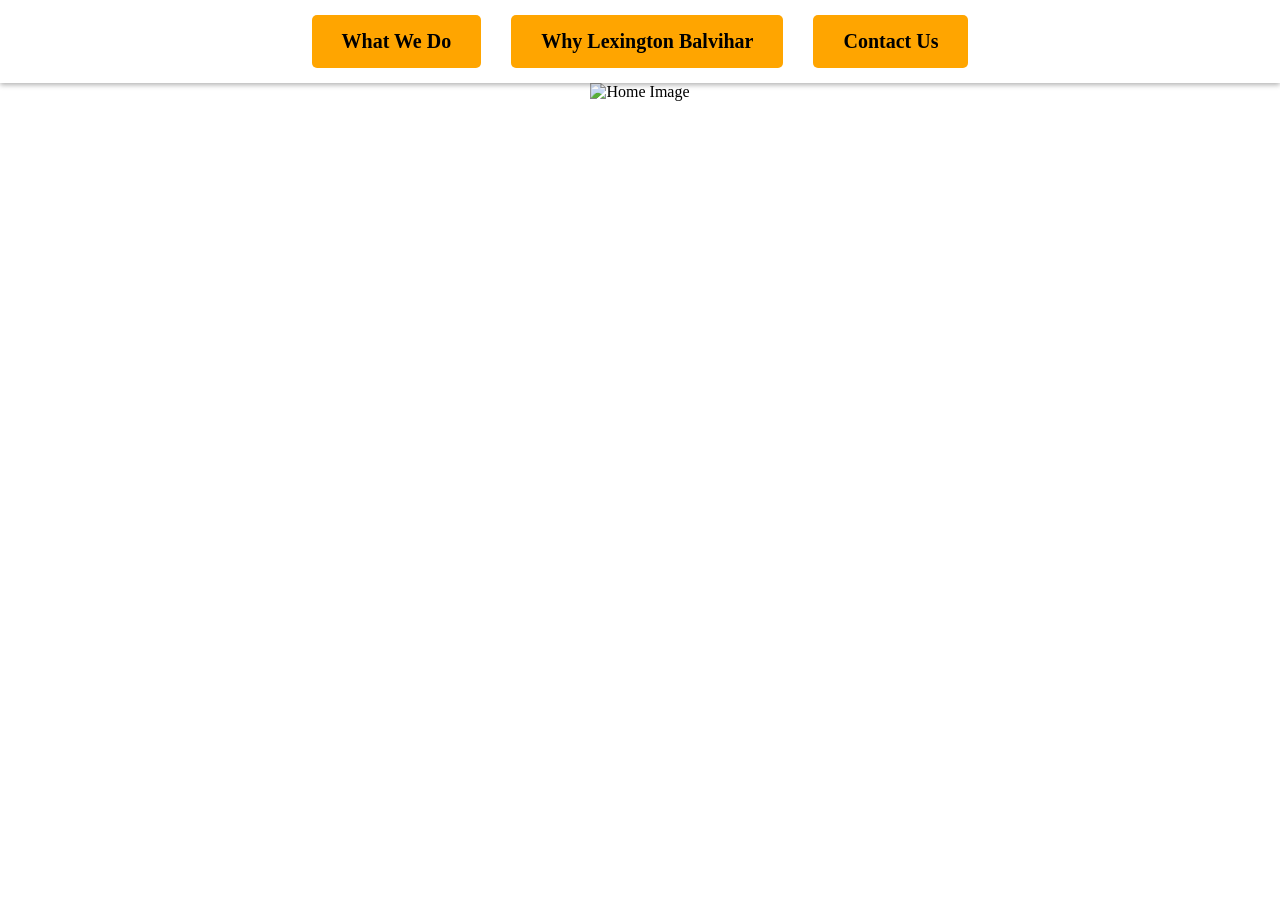
==== index.html @ fdc97b8a "Add files via upload" ====
<!DOCTYPE html>
<html lang="en">
<head>
    <meta charset="UTF-8">
    <meta name="viewport" content="width=device-width, initial-scale=1.0">
    <title>Home</title>
    <style>
        body, html {
            margin: 0;
            padding: 0;
            overflow: hidden;
            height: 100vh;
            text-align: center;
        }
        .navbar {
            position: relative;
            width: 100%;
            display: flex;
            justify-content: center;
            background-color: rgba(255, 255, 255, 0.8);
            padding: 15px 0;
            box-shadow: 0 2px 5px rgba(0, 0, 0, 0.3);
        }
        .navbar a {
            margin: 0 15px;
            padding: 15px 30px;
            color: black;
            font-size: 20px;
            font-weight: bold;
            text-decoration: none;
            background-color: orange;
            border-radius: 5px;
        }
        .navbar a:hover {
            background-color: #e69500;
        }
        img {
            width: 100vw;
            height: 100vh;
            object-fit: cover;
        }
    </style>
</head>
<body>
    <div class="navbar">
        <a href="whatwedo.html">What We Do</a>
        <a href="why.html">Why Lexington Balvihar</a>
        <a href="contact.html">Contact Us</a>
    </div>
    <img src="Index.png" alt="Home Image">
</body>
</html>
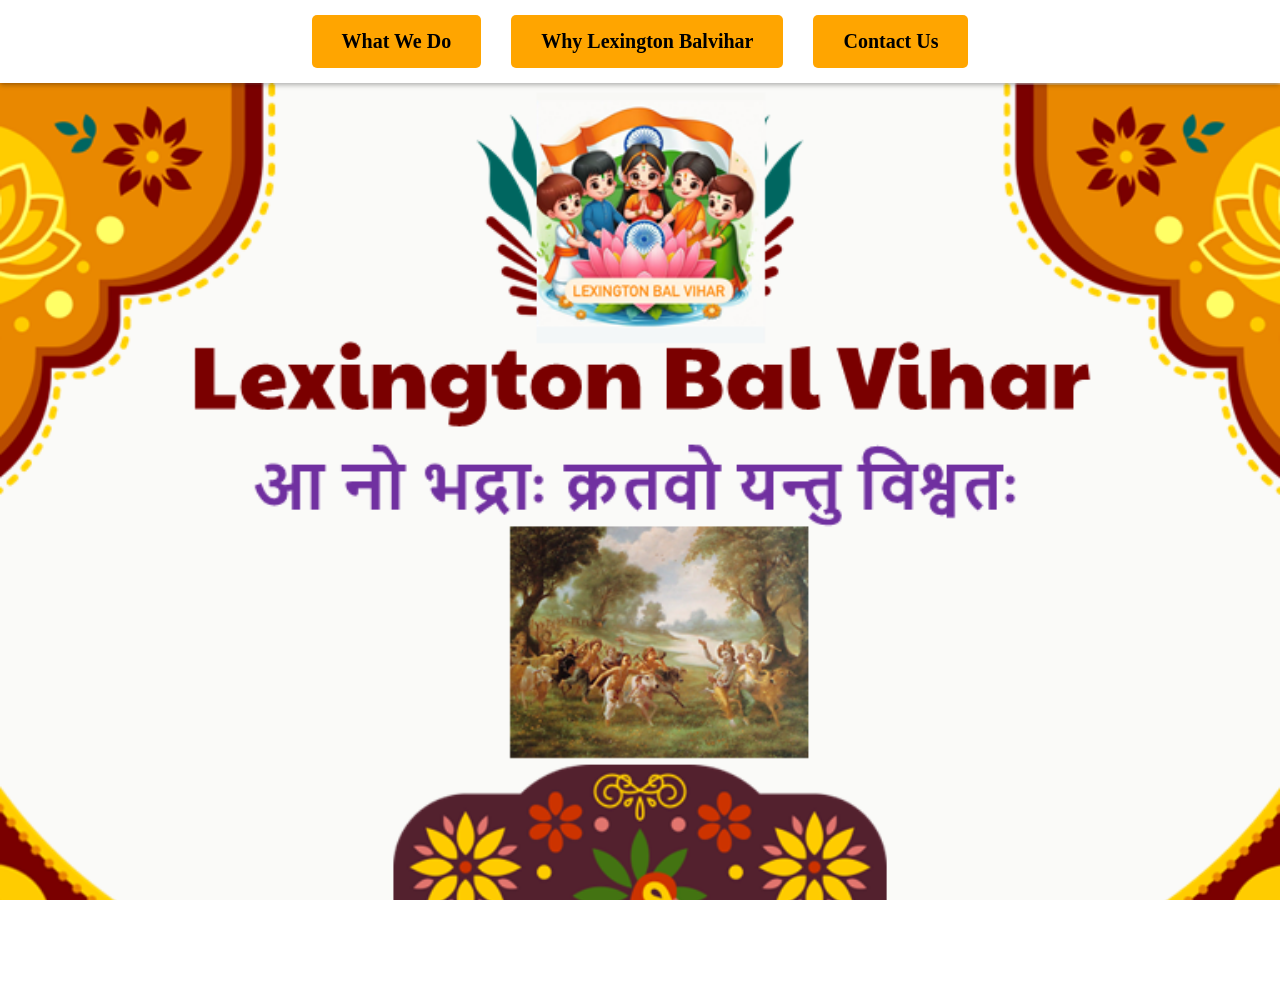
==== commit df2a0812: "Update index.html" ====
--- a/index.html
+++ b/index.html
@@ -47,6 +47,6 @@
         <a href="why.html">Why Lexington Balvihar</a>
         <a href="contact.html">Contact Us</a>
     </div>
-    <img src="Index.png" alt="Home Image">
+    <img src="Index.PNG" alt="Home Image">
 </body>
 </html>
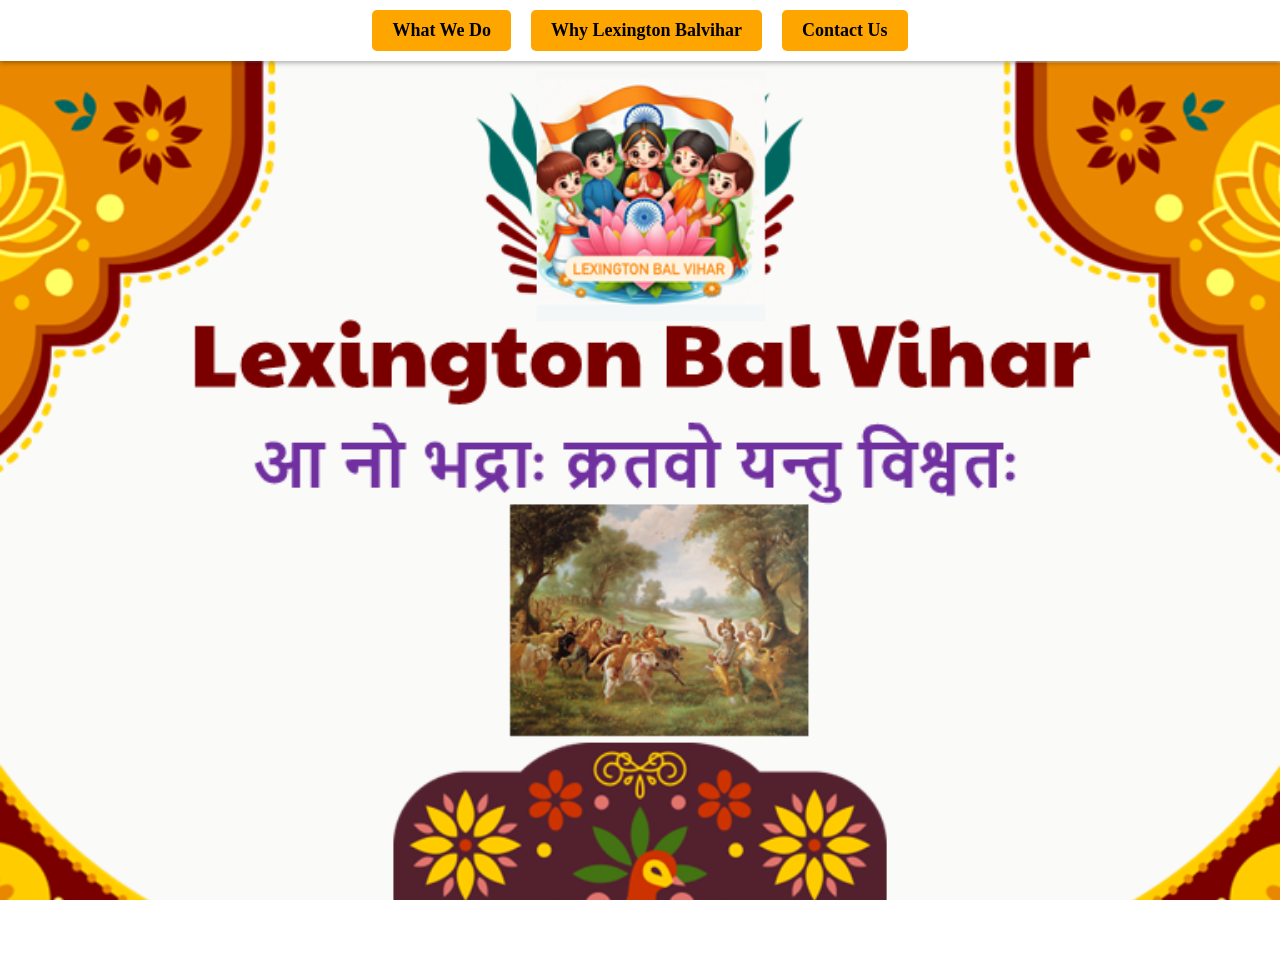
==== commit 5e3dce0a: "Update index.html responsive design" ====
--- a/index.html
+++ b/index.html
@@ -18,14 +18,14 @@
             display: flex;
             justify-content: center;
             background-color: rgba(255, 255, 255, 0.8);
-            padding: 15px 0;
+            padding: 10px 0;
             box-shadow: 0 2px 5px rgba(0, 0, 0, 0.3);
         }
         .navbar a {
-            margin: 0 15px;
-            padding: 15px 30px;
+            margin: 0 10px;
+            padding: 10px 20px;
             color: black;
-            font-size: 20px;
+            font-size: 18px;
             font-weight: bold;
             text-decoration: none;
             background-color: orange;
@@ -39,6 +39,30 @@
             height: 100vh;
             object-fit: cover;
         }
+
+        /* Responsive Styles */
+        @media (max-width: 768px) {
+            .navbar {
+                flex-direction: column;
+                padding: 5px 0;
+            }
+            .navbar a {
+                margin: 5px 0;
+                padding: 10px;
+                font-size: 16px;
+            }
+            img {
+                height: auto;
+                width: 100%;
+            }
+        }
+
+        @media (max-width: 480px) {
+            .navbar a {
+                font-size: 14px;
+                padding: 8px;
+            }
+        }
     </style>
 </head>
 <body>
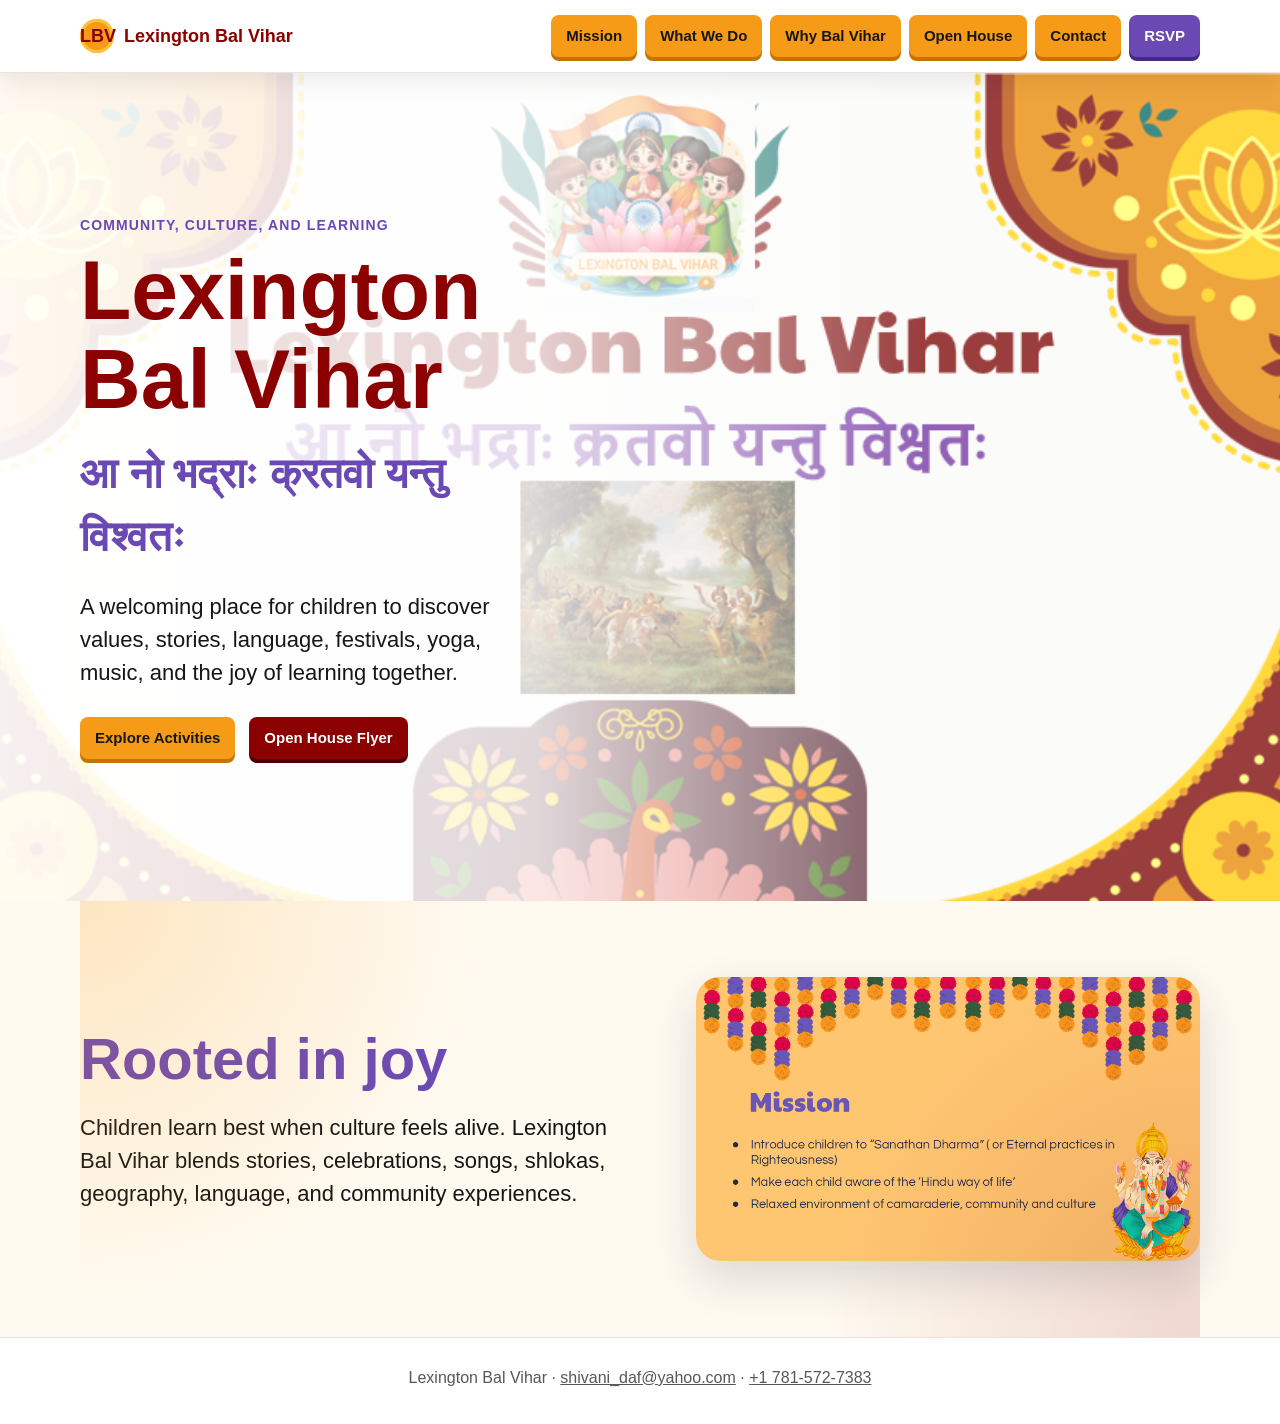
==== commit ce51739f: "Add open house flyer and RSVP links" ====
--- a/index.html
+++ b/index.html
@@ -1,76 +1,62 @@
-<!DOCTYPE html>
-<html lang="en">
-<head>
-    <meta charset="UTF-8">
-    <meta name="viewport" content="width=device-width, initial-scale=1.0">
-    <title>Home</title>
-    <style>
-        body, html {
-            margin: 0;
-            padding: 0;
-            overflow: hidden;
-            height: 100vh;
-            text-align: center;
-        }
-        .navbar {
-            position: relative;
-            width: 100%;
-            display: flex;
-            justify-content: center;
-            background-color: rgba(255, 255, 255, 0.8);
-            padding: 10px 0;
-            box-shadow: 0 2px 5px rgba(0, 0, 0, 0.3);
-        }
-        .navbar a {
-            margin: 0 10px;
-            padding: 10px 20px;
-            color: black;
-            font-size: 18px;
-            font-weight: bold;
-            text-decoration: none;
-            background-color: orange;
-            border-radius: 5px;
-        }
-        .navbar a:hover {
-            background-color: #e69500;
-        }
-        img {
-            width: 100vw;
-            height: 100vh;
-            object-fit: cover;
-        }
-
-        /* Responsive Styles */
-        @media (max-width: 768px) {
-            .navbar {
-                flex-direction: column;
-                padding: 5px 0;
-            }
-            .navbar a {
-                margin: 5px 0;
-                padding: 10px;
-                font-size: 16px;
-            }
-            img {
-                height: auto;
-                width: 100%;
-            }
-        }
-
-        @media (max-width: 480px) {
-            .navbar a {
-                font-size: 14px;
-                padding: 8px;
-            }
-        }
-    </style>
-</head>
-<body>
-    <div class="navbar">
-        <a href="whatwedo.html">What We Do</a>
-        <a href="why.html">Why Lexington Balvihar</a>
-        <a href="contact.html">Contact Us</a>
-    </div>
-    <img src="Index.PNG" alt="Home Image">
-</body>
-</html>
+<!DOCTYPE html>
+<html lang="en">
+<head>
+    <meta charset="UTF-8">
+    <meta name="viewport" content="width=device-width, initial-scale=1.0">
+    <meta name="description" content="Lexington Bal Vihar helps children learn Sanathan Dharma, culture, language, festivals, shlokas, yoga, music, and community values.">
+    <meta property="og:title" content="Lexington Bal Vihar">
+    <meta property="og:description" content="A welcoming cultural education community for children and families in Lexington, MA.">
+    <meta property="og:image" content="assets/lexington-bal-vihar-open-house-2026.jpg">
+    <title>Lexington Bal Vihar</title>
+    <link rel="stylesheet" href="styles.css">
+</head>
+<body>
+    <header class="site-header">
+        <nav class="nav" aria-label="Main navigation">
+            <a class="brand" href="index.html" aria-current="page">
+                <span class="brand-mark" aria-hidden="true">LBV</span>
+                <span>Lexington Bal Vihar</span>
+            </a>
+            <div class="nav-links">
+                <a href="mission.html">Mission</a>
+                <a href="whatwedo.html">What We Do</a>
+                <a href="why.html">Why Bal Vihar</a>
+                <a href="flyer.html">Open House</a>
+                <a href="contact.html">Contact</a>
+                <a class="register-link" href="https://qrco.de/bgoLpW" target="_blank" rel="noopener">RSVP</a>
+            </div>
+        </nav>
+    </header>
+
+    <main>
+        <section class="hero home-hero" aria-label="Lexington Bal Vihar welcome">
+            <div class="hero-inner">
+                <div>
+                    <p class="eyebrow">Community, culture, and learning</p>
+                    <h1>Lexington Bal Vihar</h1>
+                    <p class="subtitle">आ नो भद्राः क्रतवो यन्तु विश्वतः</p>
+                    <p class="lede">A welcoming place for children to discover values, stories, language, festivals, yoga, music, and the joy of learning together.</p>
+                    <div class="hero-actions">
+                        <a class="button" href="whatwedo.html">Explore Activities</a>
+                        <a class="button secondary" href="flyer.html">Open House Flyer</a>
+                    </div>
+                </div>
+            </div>
+        </section>
+
+        <section class="content-band warm-page">
+            <div class="text-panel">
+                <h2>Rooted in joy</h2>
+                <p class="lede">Children learn best when culture feels alive. Lexington Bal Vihar blends stories, celebrations, songs, shlokas, geography, language, and community experiences.</p>
+            </div>
+            <div class="image-card">
+                <img src="mission.PNG" alt="Mission artwork with festival decorations and Ganesha">
+            </div>
+        </section>
+    </main>
+
+    <footer class="site-footer">
+        Lexington Bal Vihar · <a href="mailto:shivani_daf@yahoo.com?subject=Lexington%20Bal%20Vihar">shivani_daf@yahoo.com</a> · <a href="tel:+17815727383">+1 781-572-7383</a>
+    </footer>
+</body>
+</html>
--- a/styles.css
+++ b/styles.css
@@ -0,0 +1,549 @@
+:root {
+    --maroon: #8b0000;
+    --orange: #f59b18;
+    --gold: #ffc23a;
+    --purple: #6b49b5;
+    --navy: #1f2a44;
+    --green: #63ad48;
+    --ink: #161616;
+    --paper: #fffaf0;
+    --white: #ffffff;
+    --shadow: 0 18px 45px rgba(31, 42, 68, 0.16);
+}
+
+* {
+    box-sizing: border-box;
+}
+
+html {
+    scroll-behavior: smooth;
+}
+
+body {
+    margin: 0;
+    color: var(--ink);
+    background: var(--paper);
+    font-family: Arial, Helvetica, sans-serif;
+    line-height: 1.5;
+}
+
+body.theme-dark {
+    background: var(--navy);
+    color: var(--white);
+}
+
+img {
+    display: block;
+    max-width: 100%;
+}
+
+a {
+    color: inherit;
+}
+
+.site-header {
+    position: sticky;
+    top: 0;
+    z-index: 10;
+    background: rgba(255, 255, 255, 0.94);
+    border-bottom: 1px solid rgba(139, 0, 0, 0.12);
+    box-shadow: 0 8px 22px rgba(0, 0, 0, 0.08);
+    backdrop-filter: blur(14px);
+}
+
+.nav {
+    width: min(1120px, calc(100% - 32px));
+    margin: 0 auto;
+    min-height: 72px;
+    display: flex;
+    align-items: center;
+    justify-content: space-between;
+    gap: 24px;
+}
+
+.brand {
+    display: inline-flex;
+    align-items: center;
+    gap: 10px;
+    color: var(--maroon);
+    font-size: 18px;
+    font-weight: 800;
+    text-decoration: none;
+    white-space: nowrap;
+}
+
+.brand-mark {
+    width: 34px;
+    height: 34px;
+    display: grid;
+    place-items: center;
+    border-radius: 50%;
+    background: var(--orange);
+    color: var(--maroon);
+    box-shadow: inset 0 0 0 3px var(--gold);
+}
+
+.nav-links {
+    display: flex;
+    align-items: center;
+    justify-content: flex-end;
+    flex-wrap: wrap;
+    gap: 8px;
+}
+
+.nav-links a,
+.button {
+    min-height: 42px;
+    display: inline-flex;
+    align-items: center;
+    justify-content: center;
+    padding: 10px 15px;
+    border-radius: 8px;
+    color: var(--ink);
+    background: var(--orange);
+    font-size: 15px;
+    font-weight: 800;
+    text-decoration: none;
+    box-shadow: 0 4px 0 #c47400;
+    transition: transform 160ms ease, box-shadow 160ms ease, background 160ms ease;
+}
+
+.nav-links a:hover,
+.nav-links a:focus-visible,
+.button:hover,
+.button:focus-visible {
+    background: var(--gold);
+    transform: translateY(-1px);
+    box-shadow: 0 5px 0 #c47400;
+    outline: none;
+}
+
+.nav-links a[aria-current="page"] {
+    color: var(--white);
+    background: var(--maroon);
+    box-shadow: 0 4px 0 #4e0000;
+}
+
+.nav-links .register-link {
+    color: var(--white);
+    background: var(--purple);
+    box-shadow: 0 4px 0 #442b82;
+}
+
+.hero,
+.page-hero {
+    position: relative;
+    overflow: hidden;
+}
+
+.hero {
+    min-height: calc(100svh - 72px);
+    display: grid;
+    align-items: center;
+    background: var(--white);
+}
+
+.home-hero {
+    min-height: calc(100svh - 72px);
+    background:
+        linear-gradient(90deg, rgba(255, 255, 255, 0.94) 0%, rgba(255, 255, 255, 0.82) 42%, rgba(255, 255, 255, 0.24) 72%),
+        url("Index.PNG") center / cover no-repeat;
+}
+
+.hero:not(.home-hero)::before,
+.warm-page::before {
+    content: "";
+    position: absolute;
+    inset: 0;
+    pointer-events: none;
+    background:
+        radial-gradient(circle at top left, rgba(245, 155, 24, 0.22), transparent 34%),
+        radial-gradient(circle at bottom right, rgba(139, 0, 0, 0.14), transparent 32%);
+}
+
+.hero-inner,
+.page-inner,
+.content-band {
+    position: relative;
+    width: min(1120px, calc(100% - 32px));
+    margin: 0 auto;
+}
+
+.hero-inner {
+    display: grid;
+    grid-template-columns: minmax(0, 0.78fr) minmax(260px, 1fr);
+    gap: clamp(24px, 5vw, 64px);
+    align-items: center;
+    padding: clamp(36px, 6vw, 72px) 0;
+}
+
+.home-hero .hero-inner {
+    min-height: calc(100svh - 72px);
+}
+
+.eyebrow {
+    margin: 0 0 10px;
+    color: var(--purple);
+    font-size: 14px;
+    font-weight: 900;
+    letter-spacing: 0.08em;
+    text-transform: uppercase;
+}
+
+h1,
+h2 {
+    margin: 0;
+    line-height: 1.06;
+    letter-spacing: 0;
+}
+
+h1 {
+    color: var(--maroon);
+    font-size: clamp(44px, 8vw, 84px);
+}
+
+.page-title {
+    font-size: clamp(42px, 7vw, 72px);
+}
+
+.dark-title {
+    color: var(--orange);
+}
+
+.subtitle {
+    margin: 18px 0 0;
+    color: var(--purple);
+    font-size: clamp(24px, 4vw, 42px);
+    font-weight: 800;
+}
+
+.lede {
+    max-width: 650px;
+    margin: 22px 0 0;
+    font-size: clamp(18px, 2.2vw, 22px);
+}
+
+.hero-actions {
+    display: flex;
+    flex-wrap: wrap;
+    gap: 14px;
+    margin-top: 28px;
+}
+
+.button.secondary {
+    color: var(--white);
+    background: var(--maroon);
+    box-shadow: 0 4px 0 #4e0000;
+}
+
+.art-frame {
+    position: relative;
+    border: 10px solid var(--gold);
+    border-radius: 28px;
+    overflow: hidden;
+    background: var(--white);
+    box-shadow: var(--shadow);
+}
+
+.art-frame img {
+    width: 100%;
+    height: 100%;
+    object-fit: contain;
+}
+
+.hero .art-frame {
+    aspect-ratio: 16 / 9;
+}
+
+.content-band {
+    display: grid;
+    grid-template-columns: minmax(0, 1fr) minmax(300px, 0.9fr);
+    gap: clamp(24px, 5vw, 56px);
+    align-items: center;
+    padding: clamp(42px, 6vw, 76px) 0;
+}
+
+.content-band.reverse {
+    grid-template-columns: minmax(300px, 0.9fr) minmax(0, 1fr);
+}
+
+.content-band.reverse .text-panel {
+    order: 2;
+}
+
+.text-panel h2 {
+    color: var(--purple);
+    font-size: clamp(34px, 5vw, 58px);
+}
+
+.theme-dark .text-panel h2 {
+    color: var(--orange);
+}
+
+.feature-list,
+.contact-list {
+    margin: 24px 0 0;
+    padding: 0;
+    list-style: none;
+    display: grid;
+    gap: 12px;
+}
+
+.feature-list.two-col {
+    grid-template-columns: repeat(2, minmax(0, 1fr));
+}
+
+.feature-list li,
+.contact-list li {
+    position: relative;
+    padding-left: 28px;
+    font-size: clamp(18px, 2vw, 22px);
+}
+
+.feature-list li::before,
+.contact-list li::before {
+    content: "";
+    position: absolute;
+    left: 0;
+    top: 0.62em;
+    width: 10px;
+    height: 10px;
+    border-radius: 50%;
+    background: #438cff;
+}
+
+.theme-dark .feature-list li::before {
+    background: var(--green);
+}
+
+.contact-list a {
+    font-weight: 900;
+    text-decoration-color: var(--orange);
+    text-decoration-thickness: 3px;
+    text-underline-offset: 5px;
+}
+
+.contact-actions {
+    margin-top: 28px;
+}
+
+.page-hero {
+    background: #ffc873;
+}
+
+.page-hero.dark {
+    background: var(--navy);
+}
+
+.page-inner {
+    min-height: calc(100svh - 72px);
+    display: grid;
+    grid-template-columns: minmax(0, 1fr) minmax(310px, 0.95fr);
+    gap: clamp(24px, 5vw, 56px);
+    align-items: center;
+    padding: clamp(36px, 6vw, 72px) 0;
+}
+
+.page-inner.single {
+    grid-template-columns: minmax(0, 1fr);
+}
+
+.page-copy {
+    position: relative;
+    z-index: 1;
+}
+
+.page-copy p {
+    max-width: 680px;
+}
+
+.image-card {
+    border-radius: 24px;
+    overflow: hidden;
+    background: rgba(255, 255, 255, 0.88);
+    box-shadow: var(--shadow);
+}
+
+.image-card img {
+    width: 100%;
+    object-fit: contain;
+}
+
+.contact-hero {
+    background: var(--white);
+}
+
+.contact-hero .page-inner {
+    grid-template-columns: minmax(300px, 0.95fr) minmax(0, 1fr);
+}
+
+.contact-hero .image-card {
+    box-shadow: none;
+}
+
+.flyer-hero {
+    min-height: calc(100svh - 72px);
+    background:
+        linear-gradient(90deg, rgba(255, 255, 255, 0.94), rgba(255, 250, 240, 0.9)),
+        linear-gradient(135deg, rgba(245, 155, 24, 0.34), rgba(107, 73, 181, 0.16));
+}
+
+.flyer-inner {
+    width: min(1120px, calc(100% - 32px));
+    margin: 0 auto;
+    display: grid;
+    grid-template-columns: minmax(0, 0.78fr) minmax(280px, 0.72fr);
+    gap: clamp(24px, 5vw, 60px);
+    align-items: center;
+    padding: clamp(36px, 6vw, 72px) 0;
+}
+
+.flyer-copy {
+    min-width: 0;
+}
+
+.event-details {
+    margin-top: 24px;
+    padding: 18px 20px;
+    border-left: 6px solid var(--orange);
+    background: var(--white);
+    box-shadow: var(--shadow);
+}
+
+.event-details p {
+    margin: 6px 0;
+    font-size: clamp(17px, 2vw, 21px);
+}
+
+.flyer-preview {
+    display: block;
+    border-radius: 18px;
+    overflow: hidden;
+    background: var(--white);
+    box-shadow: var(--shadow);
+    transition: transform 160ms ease, box-shadow 160ms ease;
+}
+
+.flyer-preview:hover,
+.flyer-preview:focus-visible {
+    transform: translateY(-3px);
+    box-shadow: 0 22px 56px rgba(31, 42, 68, 0.22);
+    outline: 4px solid rgba(245, 155, 24, 0.34);
+}
+
+.flyer-preview img {
+    width: 100%;
+}
+
+.site-footer {
+    padding: 28px 16px 34px;
+    color: rgba(22, 22, 22, 0.72);
+    background: var(--white);
+    text-align: center;
+    border-top: 1px solid rgba(139, 0, 0, 0.12);
+}
+
+.theme-dark .site-footer {
+    color: rgba(255, 255, 255, 0.78);
+    background: #172137;
+}
+
+@media (max-width: 820px) {
+    .nav {
+        min-height: auto;
+        align-items: flex-start;
+        flex-direction: column;
+        gap: 12px;
+        padding: 12px 0;
+    }
+
+    .nav-links {
+        width: 100%;
+        display: grid;
+        grid-template-columns: repeat(3, minmax(0, 1fr));
+    }
+
+    .nav-links a {
+        min-height: 40px;
+        padding: 9px 10px;
+        font-size: 14px;
+        text-align: center;
+    }
+
+    .hero {
+        min-height: auto;
+    }
+
+    .home-hero {
+        min-height: auto;
+        background:
+            linear-gradient(180deg, rgba(255, 255, 255, 0.96) 0%, rgba(255, 255, 255, 0.82) 54%, rgba(255, 250, 240, 0.72) 100%),
+            url("Index.PNG") center bottom / contain no-repeat,
+            var(--white);
+    }
+
+    .hero-inner,
+    .page-inner,
+    .content-band,
+    .content-band.reverse,
+    .contact-hero .page-inner,
+    .flyer-inner {
+        grid-template-columns: 1fr;
+    }
+
+    .content-band.reverse .text-panel {
+        order: 0;
+    }
+
+    .hero-inner,
+    .page-inner,
+    .flyer-inner {
+        padding-top: 34px;
+    }
+
+    .home-hero .hero-inner {
+        min-height: min(760px, calc(100svh - 120px));
+        align-items: start;
+    }
+
+    .feature-list.two-col {
+        grid-template-columns: 1fr;
+    }
+}
+
+@media (max-width: 520px) {
+    .nav {
+        width: min(100% - 20px, 1120px);
+    }
+
+    .brand {
+        font-size: 16px;
+    }
+
+    .nav-links {
+        gap: 6px;
+    }
+
+    .nav-links a {
+        font-size: 13px;
+        border-radius: 7px;
+        padding-left: 7px;
+        padding-right: 7px;
+    }
+
+    .hero-inner,
+    .page-inner,
+    .content-band,
+    .flyer-inner {
+        width: min(100% - 22px, 1120px);
+    }
+
+    .art-frame,
+    .image-card {
+        border-radius: 16px;
+    }
+
+    .art-frame {
+        border-width: 6px;
+    }
+}
